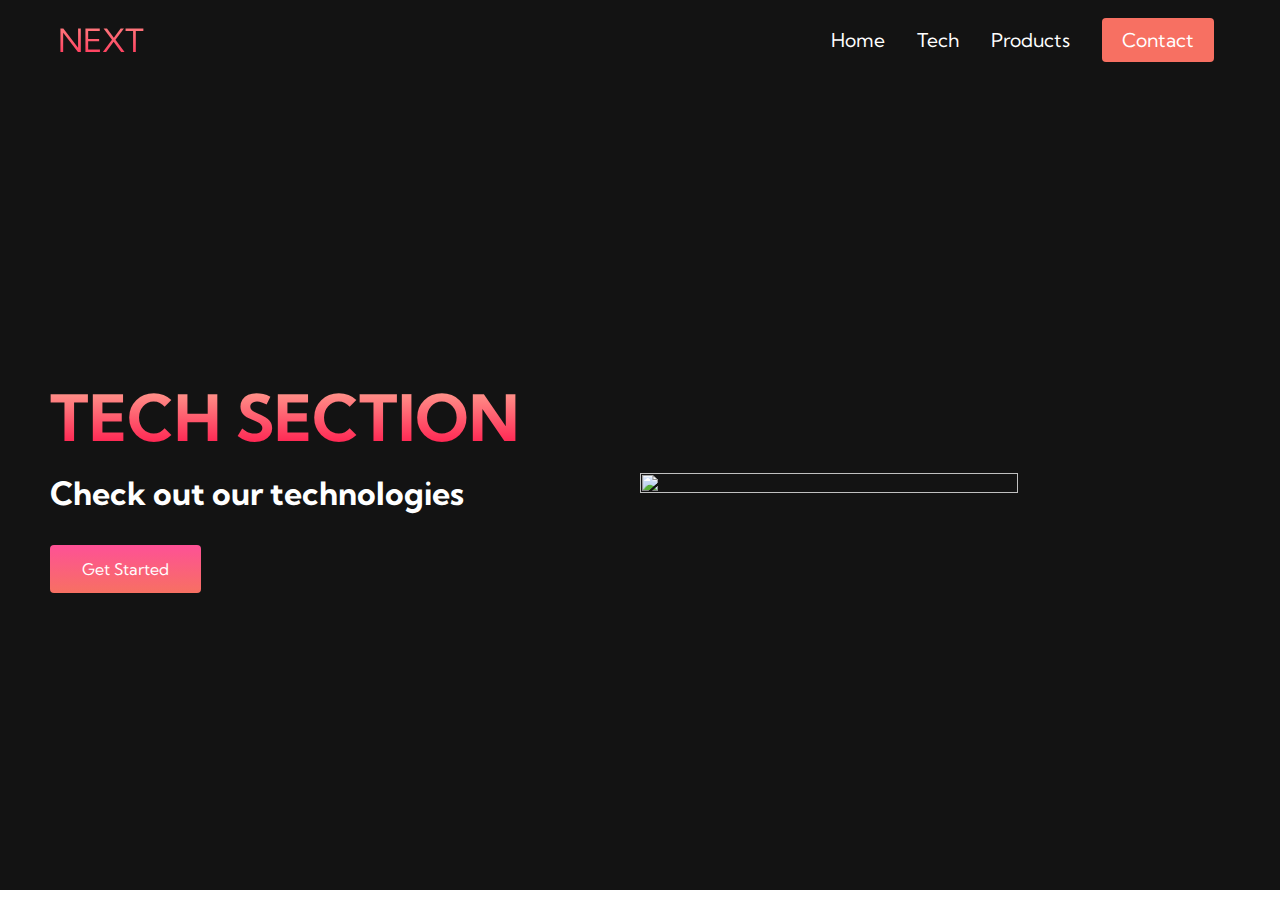
==== tech.html @ 072d8ba7 "I have taken the images from Brian Design." ====
<!DOCTYPE html>
<html lang="en">
  <head>
    <meta charset="UTF-8" />
    <meta name="viewport" content="width=device-width, initial-scale=1.0" />
    <title>HTML CSS Website</title>
    <link rel="stylesheet" href="styles.css" />
    <link
      rel="stylesheet"
      href="https://use.fontawesome.com/releases/v5.14.0/css/all.css"
      integrity="sha384-HzLeBuhoNPvSl5KYnjx0BT+WB0QEEqLprO+NBkkk5gbc67FTaL7XIGa2w1L0Xbgc"
      crossorigin="anonymous"
    />
    <link
      href="https://fonts.googleapis.com/css2?family=Kumbh+Sans:wght@400;700&display=swap"
      rel="stylesheet"
    />
  </head>
  <body>
    <nav class="navbar">
      <div class="navbar__container">
        <a href="/" id="navbar__logo"><i class="fas fa-gem"></i>NEXT</a>
        <div class="navbar__toggle" id="mobile-menu">
          <span class="bar"></span> <span class="bar"></span>
          <span class="bar"></span>
        </div>
        <ul class="navbar__menu">
          <li class="navbar__item">
            <a href="/" class="navbar__links">Home</a>
          </li>
          <li class="navbar__item">
            <a href="/tech" class="navbar__links">Tech</a>
          </li>
          <li class="navbar__item">
            <a href="https://www.amazon.in/gaming-pc/s?k=gaming+pc" class="navbar__links">Products</a>
          </li>
          <li class="navbar__btn">
            <a href="https://forms.gle/cqGmwR7iYsgmwYJW8" class="button">Contact</a>
          </li>
        </ul>
      </div>
    </nav>
    <div class="main">
      <div class="main__container">
        <div class="main__content">
          <h1>TECH SECTION</h1>
          <p>Check out our technologies</p>
          <button class="main__btn"><a href="https://en.wikipedia.org/wiki/Technology">Get Started</a></button>
        </div>
        <div class="main__img-container">
          <img id="main__img" src="https://github.com/briancodex/html-css-website-v1/blob/master/images/pic2.jpg?raw=true" />
        </div>
      </div>
    </div>

    <script src="app.js"></script>
  </body>
</html>
---- styles.css ----
* {
    box-sizing: border-box;
    margin: 0;
    padding: 0;
    font-family: 'Kumbh Sans', sans-serif;
  }
  
  .navbar {
    background: #131313;
    height: 80px;
    display: flex;
    justify-content: center;
    align-items: center;
    font-size: 1.2rem;
    position: sticky;
    top: 0;
    z-index: 999;
  }
  
  .navbar__container {
    display: flex;
    justify-content: space-between;
    height: 80px;
    z-index: 1;
    width: 100%;
    max-width: 1300px;
    margin-right: auto;
    margin-left: auto;
    padding-right: 50px;
    padding-left: 50px;
  }
  
  #navbar__logo {
    background-color: #ff8177;
    background-image: linear-gradient(to top, #ff0844 0%, #ffb199 100%);
    background-size: 100%;
    -webkit-background-clip: text;
    -moz-background-clip: text;
    -webkit-text-fill-color: transparent;
    -moz-text-fill-color: transparent;
    display: flex;
    align-items: center;
    cursor: pointer;
    text-decoration: none;
    font-size: 2rem;
  }
  
  .fa-gem {
    margin-right: 0.5rem;
  }
  
  .navbar__menu {
    display: flex;
    align-items: center;
    list-style: none;
    text-align: center;
  }
  
  .navbar__item {
    height: 80px;
  }
  
  .navbar__links {
    color: #fff;
    display: flex;
    align-items: center;
    justify-content: center;
    text-decoration: none;
    padding: 0 1rem;
    height: 100%;
  }
  
  .navbar__btn {
    display: flex;
    justify-content: center;
    align-items: center;
    padding: 0 1rem;
    width: 100%;
  }
  
  .button {
    display: flex;
    justify-content: center;
    align-items: center;
    text-decoration: none;
    padding: 10px 20px;
    height: 100%;
    width: 100%;
    border: none;
    outline: none;
    border-radius: 4px;
    background: #f77062;
    color: #fff;
  }
  
  .button:hover {
    background: #4837ff;
    transition: all 0.3s ease;
  }
  
  .navbar__links:hover {
    color: #f77062;
    transition: all 0.3s ease;
  }
  
  @media screen and (max-width: 960px) {
    .navbar__container {
      display: flex;
      justify-content: space-between;
      height: 80px;
      z-index: 1;
      width: 100%;
      max-width: 1300px;
      padding: 0;
    }
  
    .navbar__menu {
      display: grid;
      grid-template-columns: auto;
      margin: 0;
      width: 100%;
      position: absolute;
      top: -1000px;
      opacity: 1;
      transition: all 0.5s ease;
      height: 50vh;
      z-index: -1;
    }
  
    .navbar__menu.active {
      background: #131313;
      top: 100%;
      opacity: 1;
      transition: all 0.5s ease;
      z-index: 99;
      height: 50vh;
      font-size: 1.6rem;
    }
  
    #navbar__logo {
      padding-left: 25px;
    }
  
    .navbar__toggle .bar {
      width: 25px;
      height: 3px;
      margin: 5px auto;
      transition: all 0.3s ease-in-out;
      background: #fff;
    }
  
    .navbar__item {
      width: 100%;
    }
  
    .navbar__links {
      text-align: center;
      padding: 2rem;
      width: 100%;
      display: table;
    }
  
    .navbar__btn {
      padding-bottom: 2rem;
    }
  
    .button {
      display: flex;
      justify-content: center;
      align-items: center;
      width: 80%;
      height: 80px;
      margin: 0;
    }
  
    #mobile-menu {
      position: absolute;
      top: 20%;
      right: 5%;
      transform: translate(5%, 20%);
    }
  
    .navbar__toggle .bar {
      display: block;
      cursor: pointer;
    }
  
    #mobile-menu.is-active .bar:nth-child(2) {
      opacity: 0;
    }
  
    #mobile-menu.is-active .bar:nth-child(1) {
      transform: translateY(8px) rotate(45deg);
    }
  
    #mobile-menu.is-active .bar:nth-child(3) {
      transform: translateY(-8px) rotate(-45deg);
    }
  }
  
  /* Main Content CSS */
  .main {
    background-color: #141414;
  }
  
  .main__container {
    display: grid;
    grid-template-columns: 1fr 1fr;
    align-items: center;
    justify-self: center;
    margin: 0 auto;
    height: 90vh;
    background-color: #131313;
    z-index: 1;
    width: 100%;
    max-width: 1300px;
    padding-right: 50px;
    padding-left: 50px;
  }
  
  .main__content {
    color: #fff;
    width: 100%;
  }
  
  .main__content h1 {
    font-size: 4rem;
    background-color: #ff8177;
    background-image: linear-gradient(to top, #ff0844 0%, #ffb199 100%);
    background-size: 100%;
    -webkit-background-clip: text;
    -moz-background-clip: text;
    -webkit-text-fill-color: transparent;
    -moz-text-fill-color: transparent;
  }
  
  .main__content h2 {
    font-size: 4rem;
    margin-top: 10px;
    background-color: #ff8177;
    background-image: linear-gradient(-20deg, #b721ff 0%, #21d4fd 100%);
    background-size: 100%;
    -webkit-background-clip: text;
    -moz-background-clip: text;
    -webkit-text-fill-color: transparent;
    -moz-text-fill-color: transparent;
  }
  
  .main__content p {
    margin-top: 1rem;
    font-size: 2rem;
    font-weight: 700;
  }
  
  .main__btn {
    font-size: 1rem;
    background-image: linear-gradient(to top, #f77062 0%, #fe5196 100%);
    padding: 14px 32px;
    border: none;
    border-radius: 4px;
    color: #fff;
    margin-top: 2rem;
    cursor: pointer;
    position: relative;
    transition: all 0.35s;
    outline: none;
  }
  
  .main__btn a {
    position: relative;
    z-index: 2;
    color: #fff;
    text-decoration: none;
  }
  
  .main__btn:after {
    position: absolute;
    content: '';
    top: 0;
    left: 0;
    width: 0;
    height: 100%;
    background: #4837ff;
    transition: all 0.35s;
    border-radius: 4px;
  }
  
  .main__btn:hover {
    color: #fff;
  }
  
  .main__btn:hover:after {
    width: 100%;
  }
  
  .main__img--container {
    text-align: center;
  }
  
  #main__img {
    height: 80%;
    width: 80%;
  }
  
  /* Mobile Responsive */
  @media screen and (max-width: 768px) {
    .main__container {
      display: grid;
      grid-template-columns: auto;
      align-items: center;
      justify-self: center;
      width: 100%;
      margin: 0 auto;
      height: 90vh;
    }
  
    .main__content {
      text-align: center;
      margin-bottom: 4rem;
    }
  
    .main__content h1 {
      font-size: 2.5rem;
      margin-top: 2rem;
    }
  
    .main__content h2 {
      font-size: 3rem;
    }
  
    .main__content p {
      margin-top: 1rem;
      font-size: 1.5rem;
    }
  }
  
  @media screen and (max-width: 480px) {
    .main__content h1 {
      font-size: 2rem;
      margin-top: 3rem;
    }
  
    .main__content h2 {
      font-size: 2rem;
    }
  
    .main__content p {
      margin-top: 2rem;
      font-size: 1.5rem;
    }
  
    .main__btn {
      padding: 12px 36px;
      margin: 2.5rem 0;
    }
  }
  
  /* Services Section */
  .services {
    background: #131313;
    display: flex;
    flex-direction: column;
    justify-content: center;
    align-items: center;
    height: 100vh;
  }
  
  .services h1 {
    background-color: #ff8177;
    background-image: linear-gradient(
      to right,
      #ff8177 0%,
      #ff867a 0%,
      #ff8c7f 21%,
      #f99185 52%,
      #cf556c 78%,
      #b12a5b 100%
    );
    background-size: 100%;
    -webkit-background-clip: text;
    -moz-background-clip: text;
    -webkit-text-fill-color: transparent;
    -moz-text-fill-color: transparent;
    margin-bottom: 5rem;
    font-size: 2.5rem;
  }
  
  .services__container {
    display: flex;
    justify-content: center;
    flex-wrap: wrap;
  }
  
  .services__card {
    margin: 1rem;
    height: 525px;
    width: 400px;
    border-radius: 4px;
    background-image: linear-gradient(
        to bottom,
        rgba(0, 0, 0, 0) 0%,
        rgba(17, 17, 17, 0.6) 100%
      ),
      url('https://github.com/briancodex/html-css-website-v1/blob/master/images/pic3.jpg?raw=true');
    background-size: cover;
    position: relative;
    color: #fff;
  }
  
  .services__card:before {
    opacity: 0.2;
  }
  
  .services__card:nth-child(2) {
    background-image: linear-gradient(
        to bottom,
        rgba(0, 0, 0, 0) 0%,
        rgba(17, 17, 17, 0.9) 100%
      ),
      url('https://github.com/briancodex/html-css-website-v1/blob/master/images/pic4.jpg?raw=true');
  }
  
  .services__card h2 {
    position: absolute;
    top: 350px;
    left: 30px;
  }
  
  .services__card p {
    position: absolute;
    top: 400px;
    left: 30px;
  }
  
  .services__card button {
    color: #fff;
    padding: 10px 20px;
    border: none;
    outline: none;
    border-radius: 4px;
    background: #f77062;
    position: absolute;
    top: 440px;
    left: 30px;
    font-size: 1rem;
  }
  
  .services__card button:hover {
    cursor: pointer;
  }
  
  .services__card:hover {
    transform: scale(1.075);
    transition: 0.2s ease-in;
    cursor: pointer;
  }
  
  @media screen and (max-width: 960px) {
    .services {
      height: 1600px;
    }
  
    .services h1 {
      font-size: 2rem;
      margin-top: 12rem;
    }
  }
  
  @media screen and (max-width: 480px) {
    .services {
      height: 1400px;
    }
  
    .services h1 {
      font-size: 1.2rem;
    }
  
    .services__card {
      width: 300px;
    }
  }
  
  /* Footer CSS */
  .footer__container {
    background-color: #141414;
    padding: 5rem 0;
    display: flex;
    flex-direction: column;
    justify-content: center;
    align-items: center;
  }
  
  #footer__logo {
    color: #fff;
    display: flex;
    align-items: center;
    cursor: pointer;
    text-decoration: none;
    font-size: 2rem;
  }
  
  .footer__links {
    width: 100%;
    max-width: 1000px;
    display: flex;
    justify-content: center;
  }
  
  .footer__link--wrapper {
    display: flex;
  }
  
  .footer__link--items {
    display: flex;
    flex-direction: column;
    align-items: flex-start;
    margin: 16px;
    text-align: left;
    width: 160px;
    box-sizing: border-box;
  }
  
  .footer__link--items h2 {
    margin-bottom: 16px;
  }
  
  .footer__link--items > h2 {
    color: #fff;
  }
  
  .footer__link--items a {
    color: #fff;
    text-decoration: none;
    margin-bottom: 0.5rem;
  }
  
  .footer__link--items a:hover {
    color: #e9e9e9;
    transition: 0.3s ease-out;
  }
  
  /* Social Icons */
  .social__icon--link {
    color: #fff;
    font-size: 24px;
  }
  
  .social__media {
    max-width: 1000px;
    width: 100%;
  }
  
  .social__media--wrap {
    display: flex;
    justify-content: space-between;
    align-items: center;
    width: 90%;
    max-width: 1000px;
    margin: 40px auto 0 auto;
  }
  
  .social__icons {
    display: flex;
    justify-content: space-between;
    align-items: center;
    width: 240px;
  }
  
  .social__logo {
    color: #fff;
    justify-self: start;
    margin-left: 20px;
    cursor: pointer;
    text-decoration: none;
    font-size: 2rem;
    display: flex;
    align-items: center;
    margin-bottom: 16px;
  }
  
  .website__rights {
    color: #fff;
  }
  
  @media screen and (max-width: 820px) {
    .footer__links {
      padding-top: 2rem;
    }
  
    #footer__logo {
      margin-bottom: 2rem;
    }
  
    .website__rights {
      margin-bottom: 2rem;
    }
  
    .footer__link--wrapper {
      flex-direction: column;
    }
  
    .social__media--wrap {
      flex-direction: column;
    }
  }
  
  @media screen and (max-width: 480px) {
    .footer__link--items {
      margin: 0;
      padding: 10px;
      width: 100%;
    }
  }
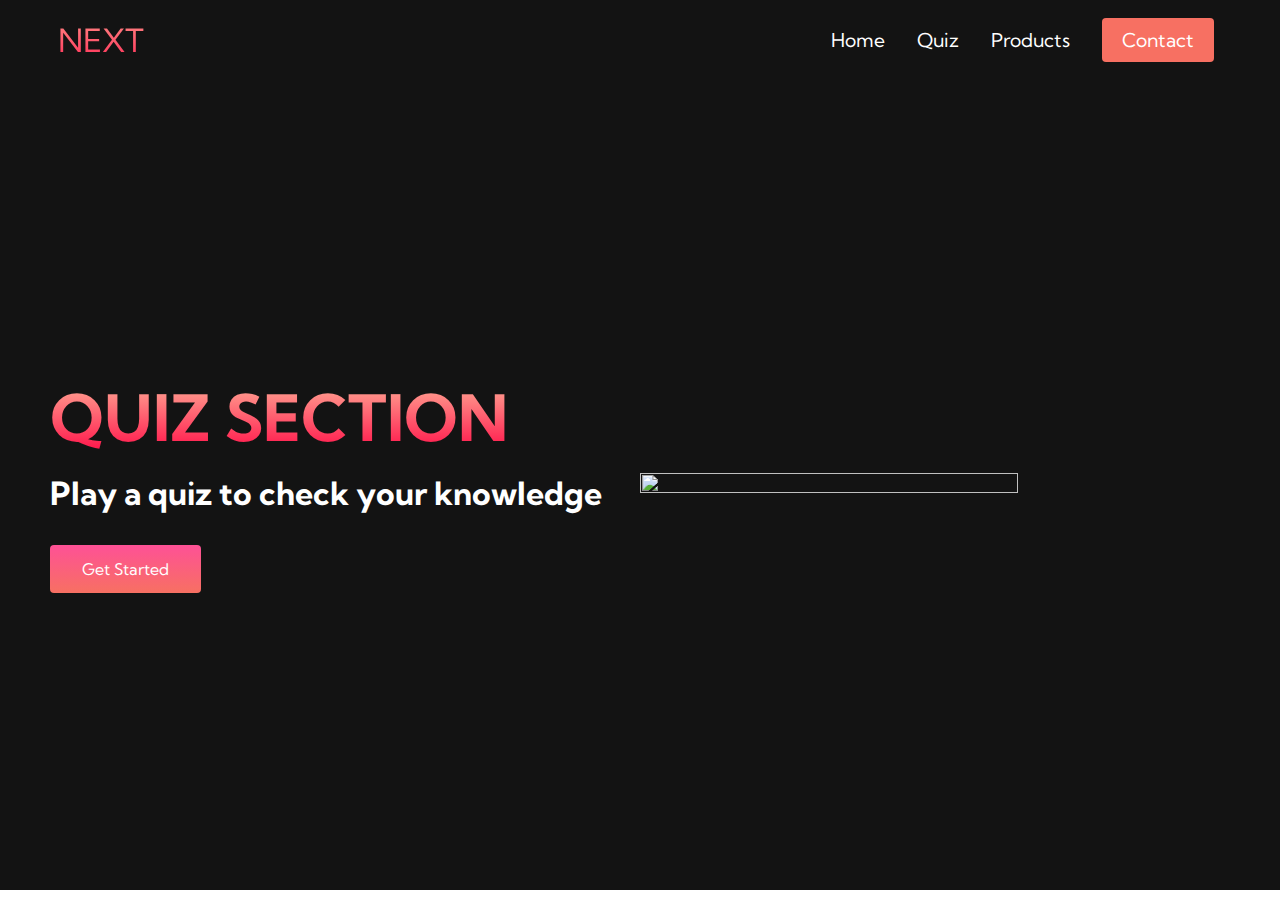
==== commit 49ce80fb: "Update tech.html" ====
--- a/tech.html
+++ b/tech.html
@@ -3,7 +3,7 @@
   <head>
     <meta charset="UTF-8" />
     <meta name="viewport" content="width=device-width, initial-scale=1.0" />
-    <title>HTML CSS Website</title>
+    <title>Technology Course Website</title>
     <link rel="stylesheet" href="styles.css" />
     <link
       rel="stylesheet"
@@ -29,13 +29,13 @@
             <a href="/" class="navbar__links">Home</a>
           </li>
           <li class="navbar__item">
-            <a href="/tech" class="navbar__links">Tech</a>
+            <a href="/tech" class="navbar__links">Quiz</a>
           </li>
-          <li class="navbar__item">
-            <a href="https://www.amazon.in/gaming-pc/s?k=gaming+pc" class="navbar__links">Products</a>
+          <li>  
+            <a href="/" class="navbar__links">Products</a>
           </li>
           <li class="navbar__btn">
-            <a href="https://forms.gle/cqGmwR7iYsgmwYJW8" class="button">Contact</a>
+            <a href="https://forms.gle/884CFQrQUcKyxEQL9" class="button">Contact</a>
           </li>
         </ul>
       </div>
@@ -43,9 +43,9 @@
     <div class="main">
       <div class="main__container">
         <div class="main__content">
-          <h1>TECH SECTION</h1>
-          <p>Check out our technologies</p>
-          <button class="main__btn"><a href="https://en.wikipedia.org/wiki/Technology">Get Started</a></button>
+          <h1>QUIZ SECTION</h1>
+          <p>Play a quiz to check your knowledge</p>
+          <button class="main__btn"><a href="https://forms.gle/VuTeeikp7C3iGtSa8">Get Started</a></button>
         </div>
         <div class="main__img-container">
           <img id="main__img" src="https://github.com/briancodex/html-css-website-v1/blob/master/images/pic2.jpg?raw=true" />
@@ -55,4 +55,4 @@
 
     <script src="app.js"></script>
   </body>
-</html>+</html>
--- a/styles.css
+++ b/styles.css
@@ -610,4 +610,4 @@
       padding: 10px;
       width: 100%;
     }
-  }+  }
